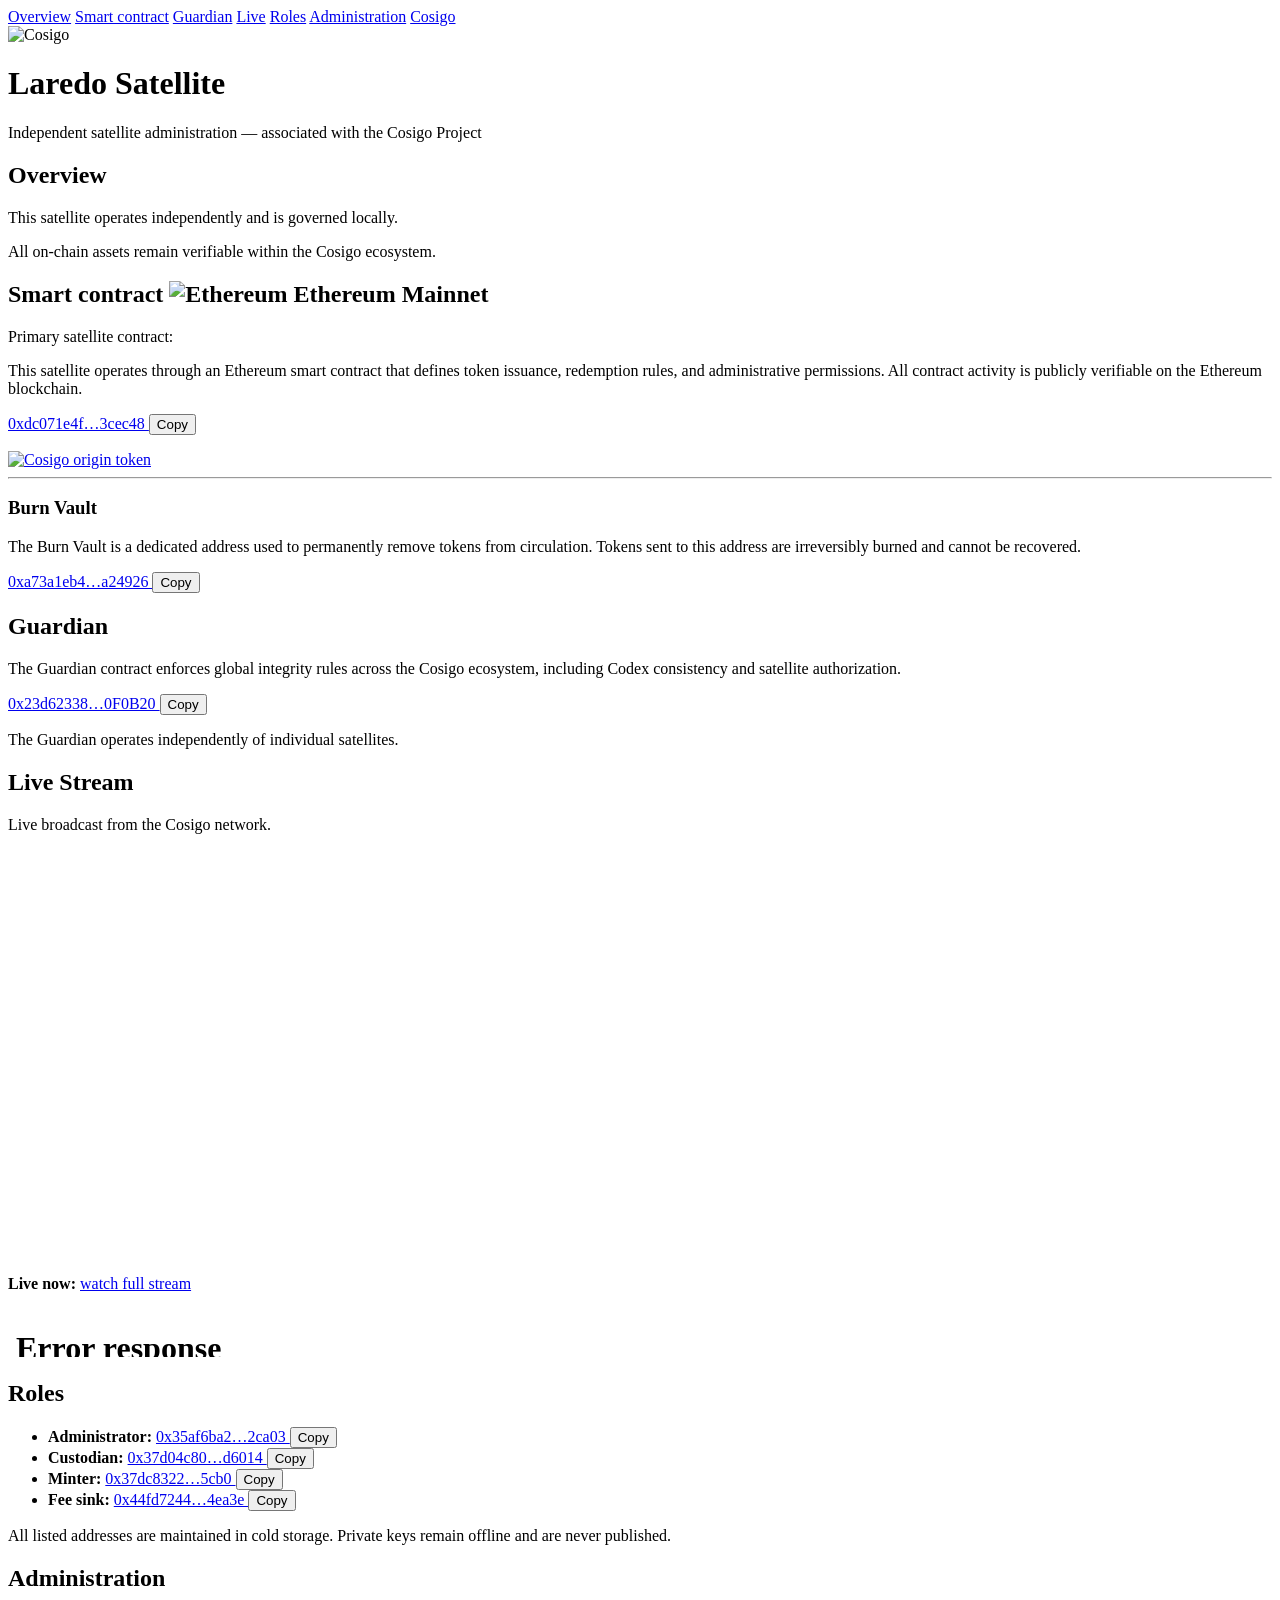
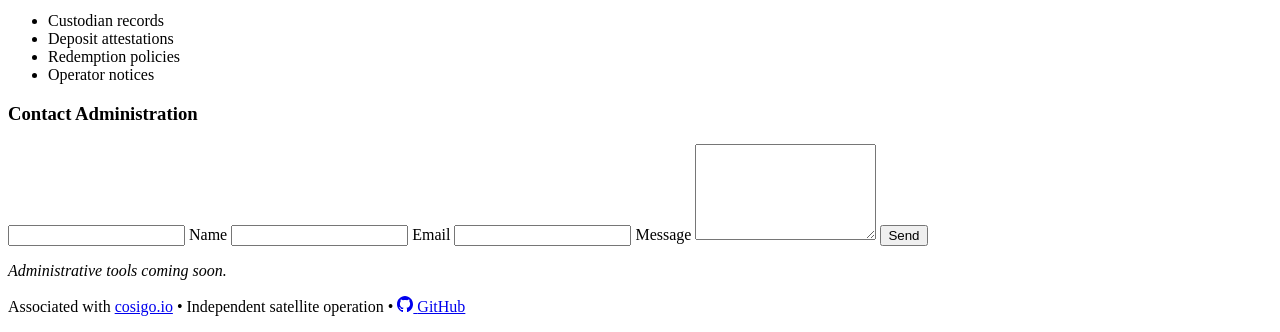
==== public/index.html @ c0b5971d "laredo: remove local mailer and use central contact gateway" ====
<!doctype html>
<html lang="en">
<head>
  <meta charset="utf-8">

  <title>Cosigo Laredo — Local Registered Silver Satellite</title>

  <meta name="viewport" content="width=device-width, initial-scale=1">

  <meta name="description"
        content="Cosigo Laredo is a local satellite within the Cosigo system for the custody and transparent on-chain representation of registered physical silver.">

  <meta name="robots" content="index,follow">

  <link rel="canonical" href="https://laredo.cosigo.io/">

  <!-- Open Graph / Sharing -->
  <meta property="og:title" content="Cosigo Laredo — Local Registered Silver Satellite">
  <meta property="og:description"
        content="Local satellite within the Cosigo system for custody and transparent on-chain representation of registered physical silver.">
  <meta property="og:type" content="website">
  <meta property="og:url" content="https://laredo.cosigo.io/">
  <meta property="og:image" content="https://cosigo.io/assets/og-image.png">

  <!-- Core styling -->
  <link rel="stylesheet" href="/assets/style.css">

  <!-- Favicons -->
  <link rel="icon" href="/favicon.ico" sizes="any">
  <link rel="icon" type="image/svg+xml" href="/assets/icons/favicon.svg">
  <link rel="icon" type="image/png" sizes="32x32" href="/assets/icons/favicon-32x32.png">
  <link rel="icon" type="image/png" sizes="16x16" href="/assets/icons/favicon-16x16.png">
  <link rel="apple-touch-icon" href="/assets/icons/apple-touch-icon.png">
</head>

<body>

<!-- =====================================================
 NAVIGATION
===================================================== -->
<nav class="main-nav" id="nav-main">
  <a href="#overview">Overview</a>
  <a href="#contract">Smart contract</a>
  <a href="#guardian">Guardian</a>
  <a href="#live">Live</a>
  <a href="#roles">Roles</a>
  <a href="#admin">Administration</a>
  <a href="https://cosigo.io" target="_blank" rel="noopener">Cosigo</a>
</nav>

<!-- =====================================================
 HEADER
===================================================== -->
<header class="site-header" id="site-header">
  <img src="/assets/brand/cosigo-logo.svg" alt="Cosigo" class="site-logo">
  <h1>Laredo Satellite</h1>
  <p class="tagline">
    Independent satellite administration — associated with the Cosigo Project
  </p>
</header>

<main id="content">

<!-- =====================================================
 OVERVIEW
===================================================== -->
<section id="overview">
  <h2>Overview</h2>
  <p>This satellite operates independently and is governed locally.</p>
  <p>All on-chain assets remain verifiable within the Cosigo ecosystem.</p>
</section>

<!-- =====================================================
 SMART CONTRACT + ORIGIN TOKEN
===================================================== -->
<section id="contract">
  <h2>
    Smart contract
    <span class="badge"><img src="/assets/icons/eth.svg" alt="Ethereum" class="eth-icon">
      Ethereum Mainnet
    </span>
  </h2>

  <p>Primary satellite contract:</p>

  <p>
    This satellite operates through an Ethereum smart contract that defines
    token issuance, redemption rules, and administrative permissions.
    All contract activity is publicly verifiable on the Ethereum blockchain.
  </p>

  <p class="addr">
    <a
      href="https://etherscan.io/address/0xdc071e4f26a0e5006d35337e301f9b96cc3cec48"
      target="_blank"
      rel="noopener"
    >
      0xdc071e4f…3cec48
    </a>
    <button onclick="copyAddr('0xdc071e4f26a0e5006d35337e301f9b96cc3cec48')">
      Copy
    </button>
  </p>

    <!-- Origin token -->
  <div class="origin-token">
    <a href="https://etherscan.io/address/0xdc071e4f26a0e5006d35337e301f9b96cc3cec48" target="_blank" rel="noopener">
      <img
        src="/assets/icons/COSIGOSPIN-100.gif"
        alt="Cosigo origin token"
      >
    </a>
  </div>

  <hr>

  <h3>Burn Vault</h3>

  <p>
    The Burn Vault is a dedicated address used to permanently remove tokens from circulation.
    Tokens sent to this address are irreversibly burned and cannot be recovered.
  </p>

  <p class="addr">
    <a
      href="https://etherscan.io/address/0xa73a1eb4df9f2bda422eefdb4bf6219f27a24926"
      target="_blank"
      rel="noopener"
    >
      0xa73a1eb4…a24926
    </a>
    <button onclick="copyAddr('0xa73a1eb4df9f2bda422eefdb4bf6219f27a24926')">Copy</button>
  </p>

</section>

<!-- =====================================================
 GUARDIAN
===================================================== -->
<section id="guardian">
  <h2>Guardian</h2>

  <p>
    The Guardian contract enforces global integrity rules across the Cosigo ecosystem,
    including Codex consistency and satellite authorization.
  </p>

  <p class="addr">
    <a
      href="https://etherscan.io/address/0x23d62338959d1F2ad9FA8A49c6D12f572a0F0B20"
      target="_blank"
      rel="noopener"
    >
      0x23d62338…0F0B20
    </a>
    <button onclick="copyAddr('0x23d62338959d1F2ad9FA8A49c6D12f572a0F0B20')">
      Copy
    </button>
  </p>

  <p>The Guardian operates independently of individual satellites.</p>
</section>

<!-- =====================================================
 LIVE STREAM + TICKER
===================================================== -->
<section id="live">
  <h2>Live Stream</h2>

  <p>Live broadcast from the Cosigo network.</p>

  <div style="max-width:720px;">
    <iframe
      src="https://stream.cosigo.io/embed/video"
      width="100%"
      height="405"
      frameborder="0"
      allowfullscreen
      loading="lazy">
    </iframe>
  </div>

  <p>
    <strong>Live now:</strong>
    <a href="https://stream.cosigo.io" target="_blank" rel="noopener">
      watch full stream
    </a>
  </p>

  <!-- Market ticker (same as Nixa) -->
  <div class="crypto-ticker">
    <iframe
      src="/assets/ticker.html"
      style="width:100%;height:48px;border:0;"
      loading="lazy">
    </iframe>
  </div>
</section>

<!-- =====================================================
 ROLES
===================================================== -->
<section id="roles">
  <h2>Roles</h2>

  <ul>
    <li>
      <strong>Administrator:</strong>
      <span class="addr">
        <a href="https://etherscan.io/address/0x35af6ba26876018a41e81dd35a1d06df9742ca03" target="_blank" rel="noopener">
          0x35af6ba2…2ca03
        </a>
        <button onclick="copyAddr('0x35af6ba26876018a41e81dd35a1d06df9742ca03')">Copy</button>
      </span>
    </li>

    <li>
      <strong>Custodian:</strong>
      <span class="addr">
        <a href="https://etherscan.io/address/0x37d04c80f166c24d939d794e9e446521f37d6014" target="_blank" rel="noopener">
          0x37d04c80…d6014
        </a>
        <button onclick="copyAddr('0x37d04c80f166c24d939d794e9e446521f37d6014')">Copy</button>
      </span>
    </li>

    <li>
      <strong>Minter:</strong>
      <span class="addr">
        <a href="https://etherscan.io/address/0x37dc8322dcd21dbd07506f646cc2d6f50c185cb0" target="_blank" rel="noopener">
          0x37dc8322…5cb0
        </a>
        <button onclick="copyAddr('0x37dc8322dcd21dbd07506f646cc2d6f50c185cb0')">Copy</button>
      </span>
    </li>

    <li>
      <strong>Fee sink:</strong>
      <span class="addr">
        <a href="https://etherscan.io/address/0x44fd72445bae8b036832f82cf1d458c67004ea3e" target="_blank" rel="noopener">
          0x44fd7244…4ea3e
        </a>
        <button onclick="copyAddr('0x44fd72445bae8b036832f82cf1d458c67004ea3e')">Copy</button>
      </span>
    </li>
  </ul>

  <p>
    All listed addresses are maintained in cold storage.
    Private keys remain offline and are never published.
  </p>
</section>

<!-- =====================================================
 ADMINISTRATION
===================================================== -->
<section id="admin">
  <h2>Administration</h2>

  <ul>
    <li>Custodian records</li>
    <li>Deposit attestations</li>
    <li>Redemption policies</li>
    <li>Operator notices</li>
  </ul>

  <h3>Contact Administration</h3>

<form class="contact-form" action="https://contact.cosigo.io/api/mail.php" method="POST">
  <!-- Honeypot -->
  <input class="hp" type="text" name="_gotcha" tabindex="-1" autocomplete="off">

  <!-- Redirect back to this site -->
  <input type="hidden" name="_redirect" value="/thanks.html">

  <!-- Context -->
  <input type="hidden" name="site" value="laredo.cosigo.io">
  <input type="hidden" name="page" id="contact_page">
  <input type="hidden" name="subject" value="Cosigo inquiry (laredo)">

  <label>
    Name
    <input name="name" required>
  </label>

  <label>
    Email
    <input name="email" type="email" required>
  </label>

  <label>
    Message
    <textarea name="message" rows="6" required></textarea>
  </label>

  <button class="btn primary" type="submit">Send</button>
</form>

<script>
  (function () {
    var pageField = document.getElementById('contact_page');
    if (pageField) pageField.value = location.href;
  })();
</script>

  <p><em>Administrative tools coming soon.</em></p>
</section>

</main>

<!-- =====================================================
 FOOTER
===================================================== -->
<footer class="site-footer">
  <p>
    Associated with <a href="https://cosigo.io">cosigo.io</a> •
    Independent satellite operation •
    <a href="https://github.com/cosigo"
       aria-label="Cosigo GitHub organization"
       title="Cosigo open-source repositories"
       class="github-link">
      <svg viewBox="0 0 16 16" width="16" height="16" aria-hidden="true">
        <path fill="currentColor"
          d="M8 0C3.58 0 0 3.65 0 8.15c0 3.6 2.29 6.65 5.47 7.73.4.08.55-.18.55-.39
          0-.19-.01-.82-.01-1.49-2.01.45-2.53-.5-2.69-.96-.09-.23-.48-.96-.82-1.15
          -.28-.15-.68-.52-.01-.53.63-.01 1.08.6 1.23.85.72 1.23 1.87.88
          2.33.67.07-.53.28-.88.51-1.08-1.78-.2-3.64-.91-3.64-4.05
          0-.89.31-1.62.82-2.19-.08-.2-.36-1.02.08-2.12 0 0 .67-.22
          2.2.84.64-.18 1.32-.27 2-.27.68 0 1.36.09 2 .27
          1.53-1.06 2.2-.84 2.2-.84.44 1.1.16 1.92.08 2.12.51.57
          .82 1.3.82 2.19 0 3.15-1.87 3.85-3.65 4.05.29.26.54.77
          .54 1.56 0 1.13-.01 2.04-.01 2.32 0 .21.15.47.55.39
          C13.71 14.8 16 11.75 16 8.15 16 3.65 12.42 0 8 0z"/>
      </svg>
      <span class="visually-hidden">GitHub</span>
    </a>
  </p>
</footer>

<!-- =====================================================
 UTILITIES
===================================================== -->
<script>
function copyAddr(addr) {
  navigator.clipboard.writeText(addr).then(() => {
    alert("Address copied to clipboard");
  });
}
</script>

</body>
</html>
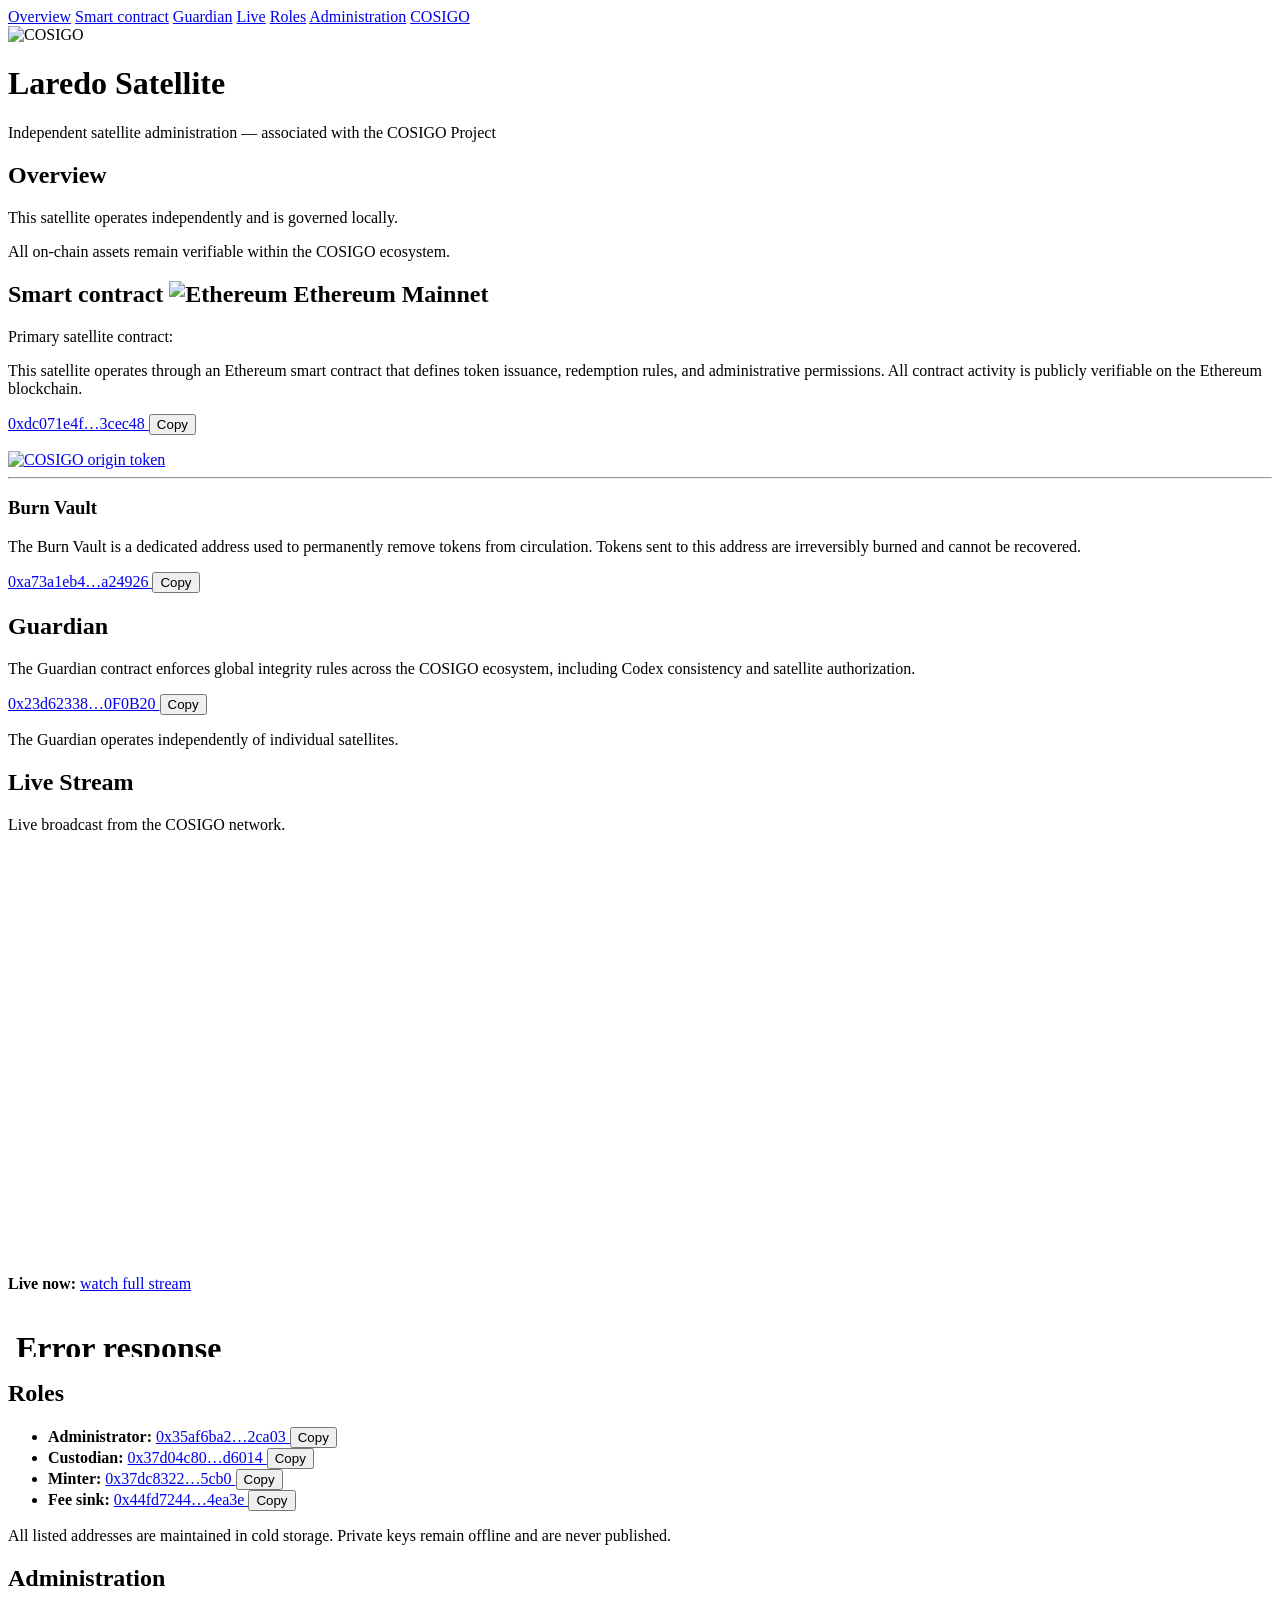
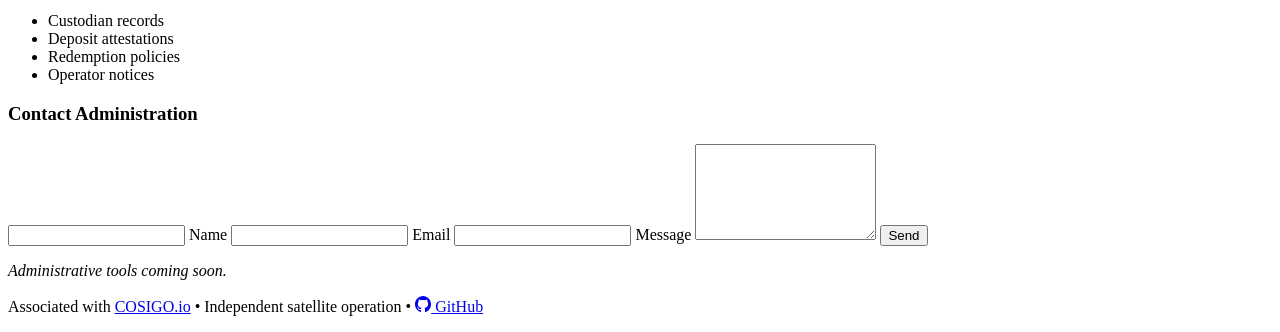
==== commit 018ea013: "update laredo page and thanks page" ====
--- a/public/index.html
+++ b/public/index.html
@@ -3,21 +3,21 @@
 <head>
   <meta charset="utf-8">
 
-  <title>Cosigo Laredo — Local Registered Silver Satellite</title>
+  <title>COSIGO Laredo — Local Registered Silver Satellite</title>
 
   <meta name="viewport" content="width=device-width, initial-scale=1">
 
   <meta name="description"
-        content="Cosigo Laredo is a local satellite within the Cosigo system for the custody and transparent on-chain representation of registered physical silver.">
+        content="COSIGO Laredo is a local satellite within the COSIGO system for the custody and transparent on-chain representation of registered physical silver.">
 
   <meta name="robots" content="index,follow">
 
   <link rel="canonical" href="https://laredo.cosigo.io/">
 
   <!-- Open Graph / Sharing -->
-  <meta property="og:title" content="Cosigo Laredo — Local Registered Silver Satellite">
+  <meta property="og:title" content="COSIGO Laredo — Local Registered Silver Satellite">
   <meta property="og:description"
-        content="Local satellite within the Cosigo system for custody and transparent on-chain representation of registered physical silver.">
+        content="Local satellite within the COSIGO system for custody and transparent on-chain representation of registered physical silver.">
   <meta property="og:type" content="website">
   <meta property="og:url" content="https://laredo.cosigo.io/">
   <meta property="og:image" content="https://cosigo.io/assets/og-image.png">
@@ -45,17 +45,17 @@
   <a href="#live">Live</a>
   <a href="#roles">Roles</a>
   <a href="#admin">Administration</a>
-  <a href="https://cosigo.io" target="_blank" rel="noopener">Cosigo</a>
+  <a href="https://cosigo.io" target="_blank" rel="noopener">COSIGO</a>
 </nav>
 
 <!-- =====================================================
  HEADER
 ===================================================== -->
 <header class="site-header" id="site-header">
-  <img src="/assets/brand/cosigo-logo.svg" alt="Cosigo" class="site-logo">
+  <img src="/assets/brand/cosigo-logo.svg" alt="COSIGO" class="site-logo">
   <h1>Laredo Satellite</h1>
   <p class="tagline">
-    Independent satellite administration — associated with the Cosigo Project
+    Independent satellite administration — associated with the COSIGO Project
   </p>
 </header>
 
@@ -67,7 +67,7 @@
 <section id="overview">
   <h2>Overview</h2>
   <p>This satellite operates independently and is governed locally.</p>
-  <p>All on-chain assets remain verifiable within the Cosigo ecosystem.</p>
+  <p>All on-chain assets remain verifiable within the COSIGO ecosystem.</p>
 </section>
 
 <!-- =====================================================
@@ -107,7 +107,7 @@
     <a href="https://etherscan.io/address/0xdc071e4f26a0e5006d35337e301f9b96cc3cec48" target="_blank" rel="noopener">
       <img
         src="/assets/icons/COSIGOSPIN-100.gif"
-        alt="Cosigo origin token"
+        alt="COSIGO origin token"
       >
     </a>
   </div>
@@ -141,7 +141,7 @@
   <h2>Guardian</h2>
 
   <p>
-    The Guardian contract enforces global integrity rules across the Cosigo ecosystem,
+    The Guardian contract enforces global integrity rules across the COSIGO ecosystem,
     including Codex consistency and satellite authorization.
   </p>
 
@@ -167,7 +167,7 @@
 <section id="live">
   <h2>Live Stream</h2>
 
-  <p>Live broadcast from the Cosigo network.</p>
+  <p>Live broadcast from the COSIGO network.</p>
 
   <div style="max-width:720px;">
     <iframe
@@ -276,7 +276,7 @@
   <!-- Context -->
   <input type="hidden" name="site" value="laredo.cosigo.io">
   <input type="hidden" name="page" id="contact_page">
-  <input type="hidden" name="subject" value="Cosigo inquiry (laredo)">
+  <input type="hidden" name="subject" value="COSIGO inquiry (laredo)">
 
   <label>
     Name
@@ -313,11 +313,11 @@
 ===================================================== -->
 <footer class="site-footer">
   <p>
-    Associated with <a href="https://cosigo.io">cosigo.io</a> •
+    Associated with <a href="https://cosigo.io">COSIGO.io</a> •
     Independent satellite operation •
     <a href="https://github.com/cosigo"
-       aria-label="Cosigo GitHub organization"
-       title="Cosigo open-source repositories"
+       aria-label="COSIGO GitHub organization"
+       title="COSIGO open-source repositories"
        class="github-link">
       <svg viewBox="0 0 16 16" width="16" height="16" aria-hidden="true">
         <path fill="currentColor"
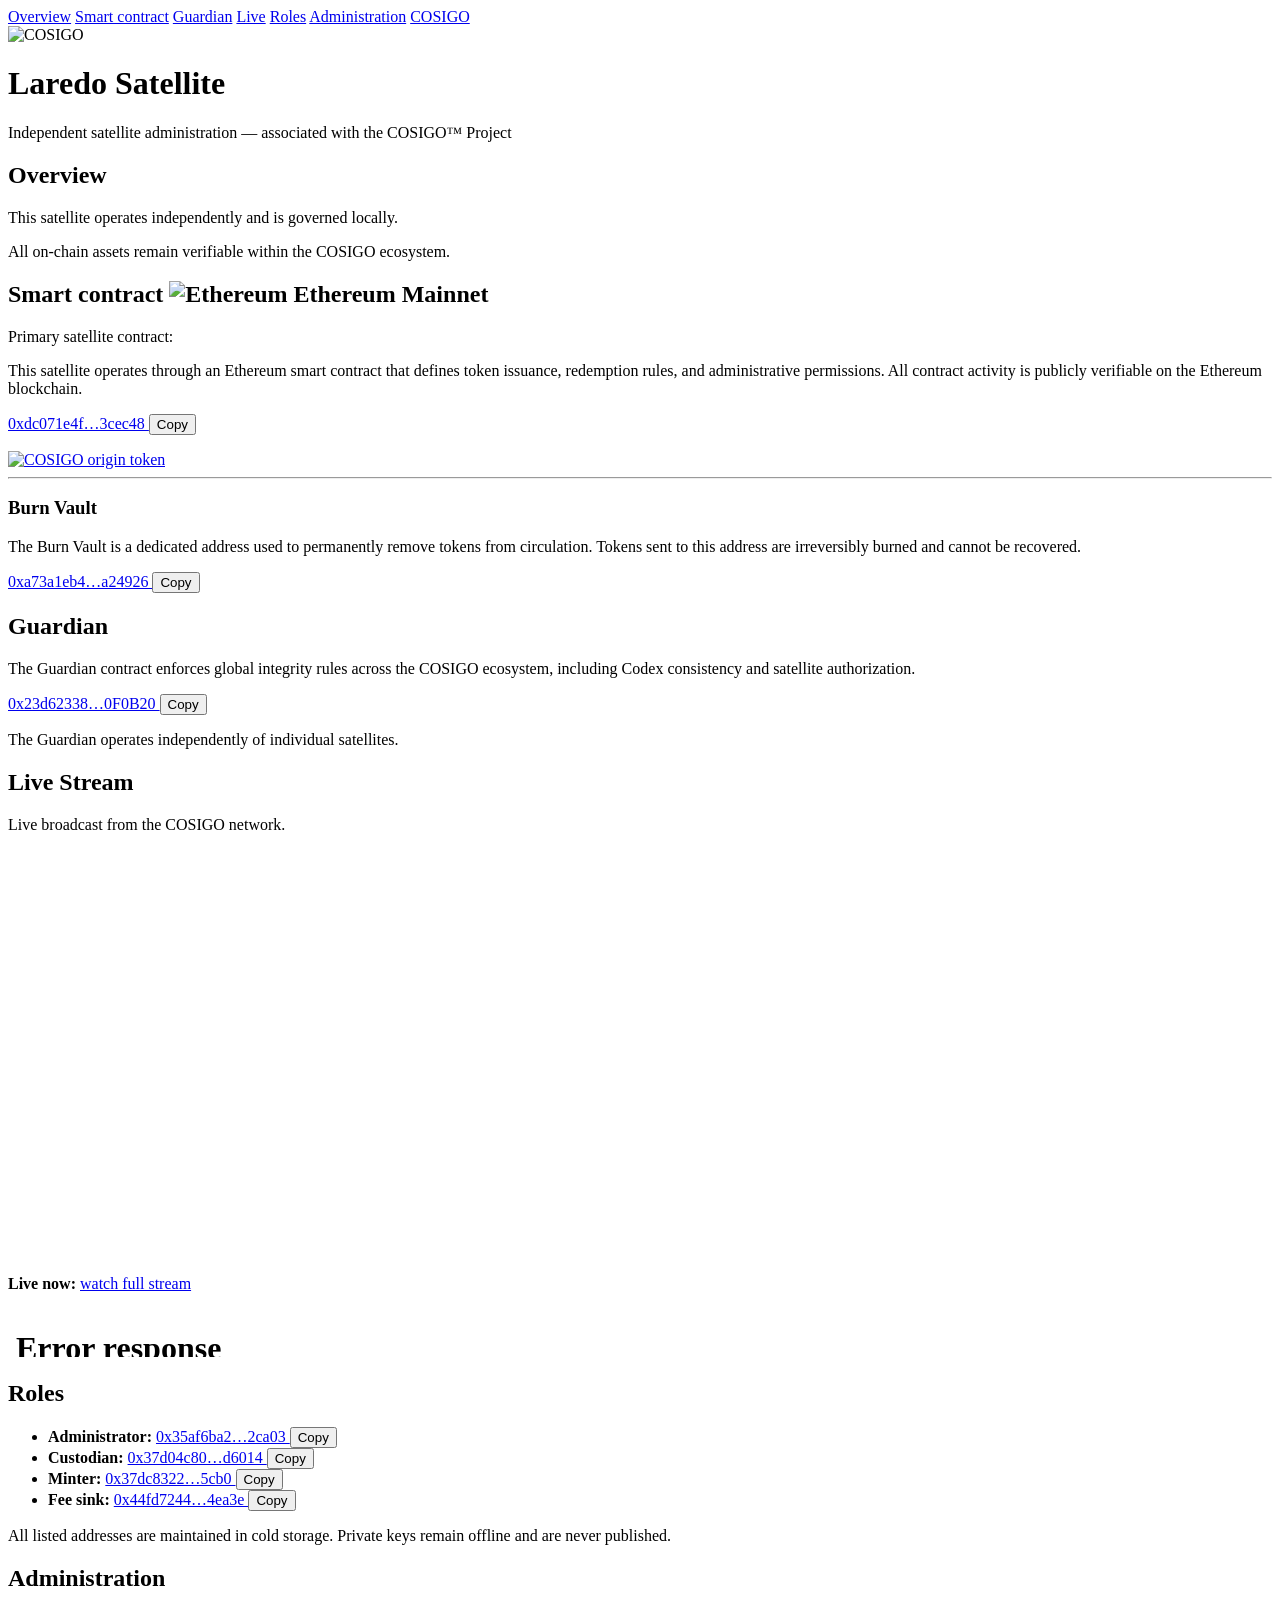
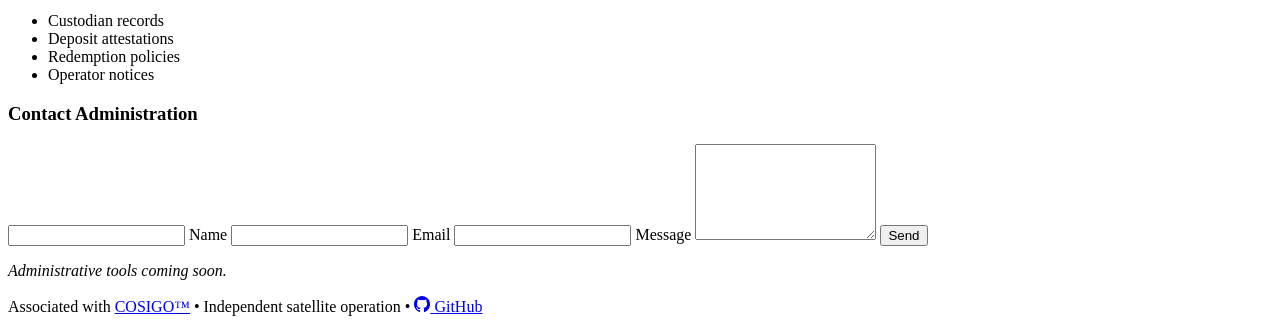
==== commit 73c5e41f: "update laredo site pages" ====
--- a/public/index.html
+++ b/public/index.html
@@ -55,7 +55,7 @@
   <img src="/assets/brand/cosigo-logo.svg" alt="COSIGO" class="site-logo">
   <h1>Laredo Satellite</h1>
   <p class="tagline">
-    Independent satellite administration — associated with the COSIGO Project
+    Independent satellite administration — associated with the COSIGO&trade; Project
   </p>
 </header>
 
@@ -313,7 +313,7 @@
 ===================================================== -->
 <footer class="site-footer">
   <p>
-    Associated with <a href="https://cosigo.io">COSIGO.io</a> •
+    Associated with <a href="https://cosigo.io">COSIGO&trade;</a> •
     Independent satellite operation •
     <a href="https://github.com/cosigo"
        aria-label="COSIGO GitHub organization"
